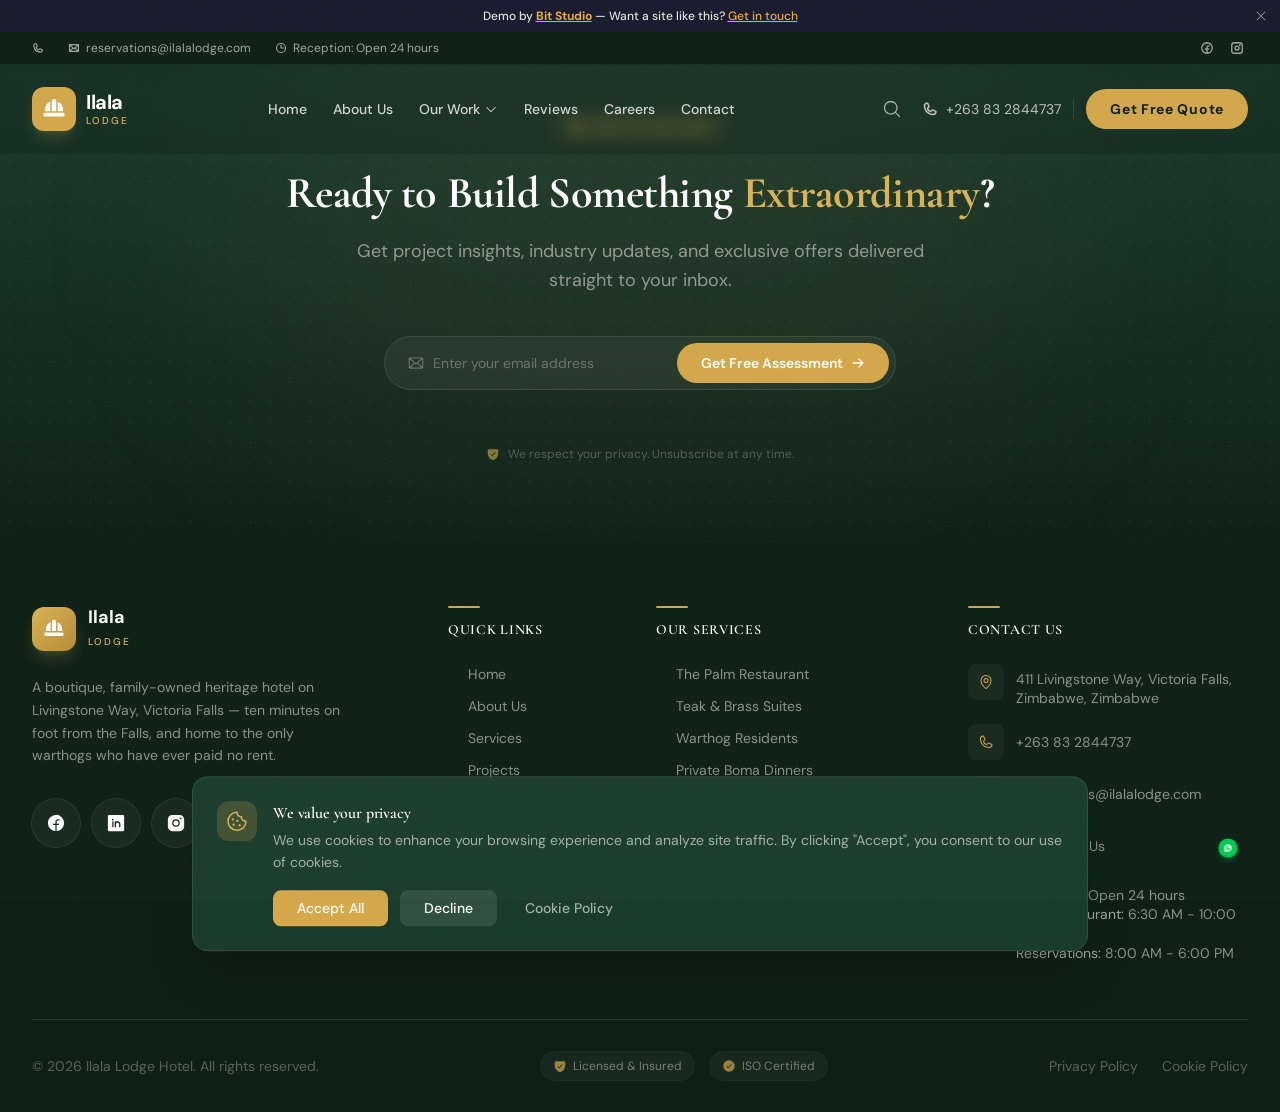
==== index.html @ 498ee62d "Deploy" ====
<!DOCTYPE html>
<html lang="en">
  <head>
    <meta charset="UTF-8" />
    <link rel="icon" type="image/svg+xml" href="/favicon.svg" />
    <meta name="viewport" content="width=device-width, initial-scale=1.0" />
    <meta name="description" content="Ilala Lodge Hotel — a boutique, family-owned heritage hotel ten minutes on foot from Victoria Falls. Teak, brass, palm trees, the legendary Palm Restaurant, and the warthogs on the lawn. Since 1991." />
    <meta name="keywords" content="Ilala Lodge, Victoria Falls hotel, boutique hotel Victoria Falls, Palm Restaurant, closest hotel to Victoria Falls, family-owned hotel Zimbabwe, heritage hotel Victoria Falls" />
    <meta property="og:title" content="Ilala Lodge Hotel — Steps from the spray. Since 1991." />
    <meta property="og:description" content="A boutique, family-owned heritage hotel ten minutes on foot from Victoria Falls. Teak doors, palm trees, the legendary Palm Restaurant, and warthogs on the lawn." />
    <meta property="og:image" content="https://images.unsplash.com/photo-1582610116397-edb318620f90?auto=format&fit=crop&w=1800&q=85" />
    <meta property="og:type" content="website" />
    <meta name="twitter:card" content="summary_large_image" />
    <title>Ilala Lodge Hotel — Victoria Falls. Since 1991.</title>
    <link rel="preconnect" href="https://fonts.googleapis.com" />
    <link rel="preconnect" href="https://fonts.gstatic.com" crossorigin />
    <link href="https://fonts.googleapis.com/css2?family=Cormorant+Garamond:ital,wght@0,300;0,400;0,500;0,600;0,700;1,300;1,400;1,500;1,600;1,700&family=DM+Sans:ital,wght@0,300;0,400;0,500;0,600;0,700;1,400&family=JetBrains+Mono:wght@400;500;600&display=swap" rel="stylesheet" />
    <script type="module" crossorigin src="/assets/index-DUi5UqXS.js"></script>
    <link rel="stylesheet" crossorigin href="/assets/index-w5csMW16.css">
  </head>
  <body>
    <div id="root"></div>
  </body>
</html>
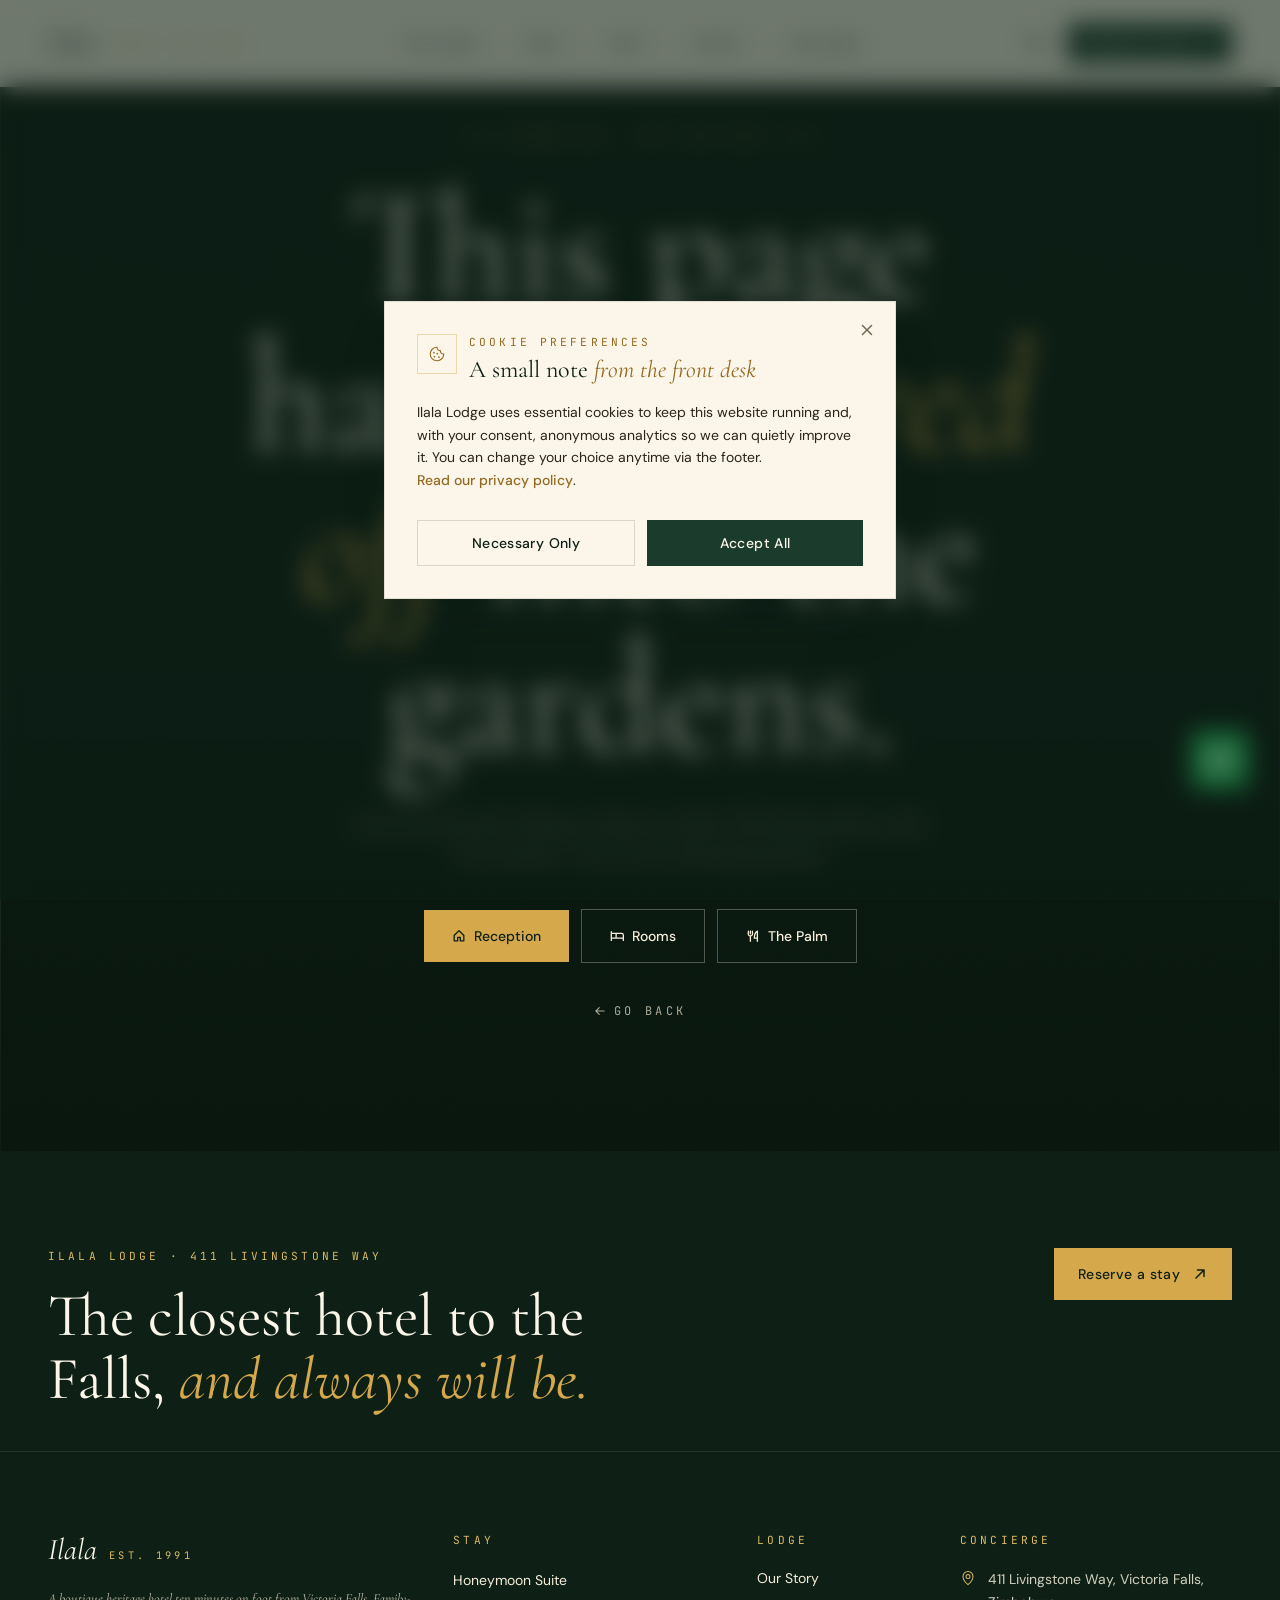
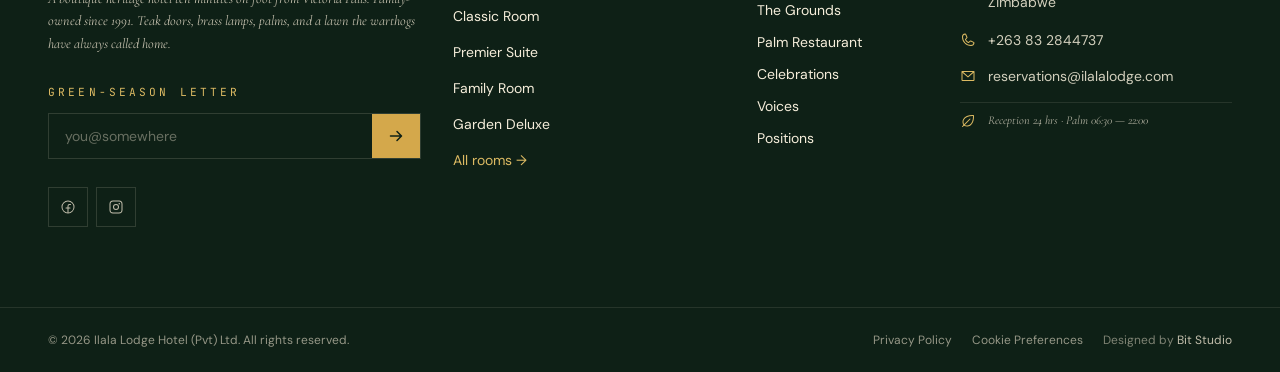
==== commit 280167dd: "Wave 3 rebuild — bespoke per-lodge React Vite" ====
--- a/index.html
+++ b/index.html
@@ -2,21 +2,59 @@
 <html lang="en">
   <head>
     <meta charset="UTF-8" />
-    <link rel="icon" type="image/svg+xml" href="/favicon.svg" />
-    <meta name="viewport" content="width=device-width, initial-scale=1.0" />
-    <meta name="description" content="Ilala Lodge Hotel — a boutique, family-owned heritage hotel ten minutes on foot from Victoria Falls. Teak, brass, palm trees, the legendary Palm Restaurant, and the warthogs on the lawn. Since 1991." />
-    <meta name="keywords" content="Ilala Lodge, Victoria Falls hotel, boutique hotel Victoria Falls, Palm Restaurant, closest hotel to Victoria Falls, family-owned hotel Zimbabwe, heritage hotel Victoria Falls" />
-    <meta property="og:title" content="Ilala Lodge Hotel — Steps from the spray. Since 1991." />
-    <meta property="og:description" content="A boutique, family-owned heritage hotel ten minutes on foot from Victoria Falls. Teak doors, palm trees, the legendary Palm Restaurant, and warthogs on the lawn." />
-    <meta property="og:image" content="https://images.unsplash.com/photo-1582610116397-edb318620f90?auto=format&fit=crop&w=1800&q=85" />
+    <link rel="icon" type="image/png" href="/favicon.png" />
+    <meta name="viewport" content="width=device-width, initial-scale=1.0, viewport-fit=cover" />
+    <meta name="theme-color" content="#1B3C2D" />
+
+    <title>Ilala Lodge Hotel — Steps from the Spray, Closest to the Falls | Victoria Falls, Zimbabwe</title>
+    <meta name="description" content="Ilala Lodge Hotel — boutique family-owned heritage hotel since 1991. The closest hotel to Victoria Falls (10 minutes on foot), legendary Palm Restaurant dining, teak and brass interiors, and a lawn the warthogs have always called home." />
+    <meta name="keywords" content="Ilala Lodge Hotel, Victoria Falls hotel, boutique heritage hotel Zimbabwe, Palm Restaurant Victoria Falls, hotel near Victoria Falls, Livingstone Way, family-owned hotel Zimbabwe" />
+    <meta name="author" content="Ilala Lodge Hotel" />
+    <meta name="robots" content="index, follow" />
+
+    <!-- Open Graph -->
     <meta property="og:type" content="website" />
+    <meta property="og:site_name" content="Ilala Lodge Hotel" />
+    <meta property="og:title" content="Ilala Lodge Hotel — Steps from the Spray" />
+    <meta property="og:description" content="Boutique heritage hotel since 1991. Closest to the Falls. Warthogs on the lawn. Teak, brass, and the legendary Palm Restaurant." />
+    <meta property="og:image" content="https://images.unsplash.com/photo-1571896349842-33c89424de2d?w=1200&q=80" />
+    <meta property="og:url" content="https://www.ilalalodge.com/" />
+
+    <!-- Twitter -->
     <meta name="twitter:card" content="summary_large_image" />
-    <title>Ilala Lodge Hotel — Victoria Falls. Since 1991.</title>
+    <meta name="twitter:title" content="Ilala Lodge Hotel — Closest to the Falls Since 1991" />
+    <meta name="twitter:description" content="Boutique. Family-owned. The warthogs arrived with us in 1991. We never asked them to leave." />
+    <meta name="twitter:image" content="https://images.unsplash.com/photo-1571896349842-33c89424de2d?w=1200&q=80" />
+
+    <!-- Preconnect fonts -->
     <link rel="preconnect" href="https://fonts.googleapis.com" />
     <link rel="preconnect" href="https://fonts.gstatic.com" crossorigin />
-    <link href="https://fonts.googleapis.com/css2?family=Cormorant+Garamond:ital,wght@0,300;0,400;0,500;0,600;0,700;1,300;1,400;1,500;1,600;1,700&family=DM+Sans:ital,wght@0,300;0,400;0,500;0,600;0,700;1,400&family=JetBrains+Mono:wght@400;500;600&display=swap" rel="stylesheet" />
-    <script type="module" crossorigin src="/assets/index-DUi5UqXS.js"></script>
-    <link rel="stylesheet" crossorigin href="/assets/index-w5csMW16.css">
+    <link
+      href="https://fonts.googleapis.com/css2?family=Cormorant+Garamond:ital,wght@0,300;0,400;0,500;0,600;0,700;1,300;1,400;1,500;1,600;1,700&family=DM+Sans:wght@300;400;500;600;700&family=JetBrains+Mono:wght@400;500;600&display=swap"
+      rel="stylesheet"
+    />
+
+    <!-- JSON-LD Structured Data -->
+    <script type="application/ld+json">
+      {
+        "@context": "https://schema.org",
+        "@type": "Hotel",
+        "name": "Ilala Lodge Hotel",
+        "url": "https://www.ilalalodge.com/",
+        "logo": "/logo.png",
+        "description": "Boutique family-owned heritage hotel established 1991. The closest hotel to Victoria Falls.",
+        "address": {
+          "@type": "PostalAddress",
+          "streetAddress": "411 Livingstone Way",
+          "addressLocality": "Victoria Falls",
+          "addressCountry": "ZW"
+        },
+        "telephone": "+263832844737",
+        "starRating": { "@type": "Rating", "ratingValue": "4.6" }
+      }
+    </script>
+    <script type="module" crossorigin src="/assets/index-C2GJIBTu.js"></script>
+    <link rel="stylesheet" crossorigin href="/assets/index-mOrGt9y2.css">
   </head>
   <body>
     <div id="root"></div>
